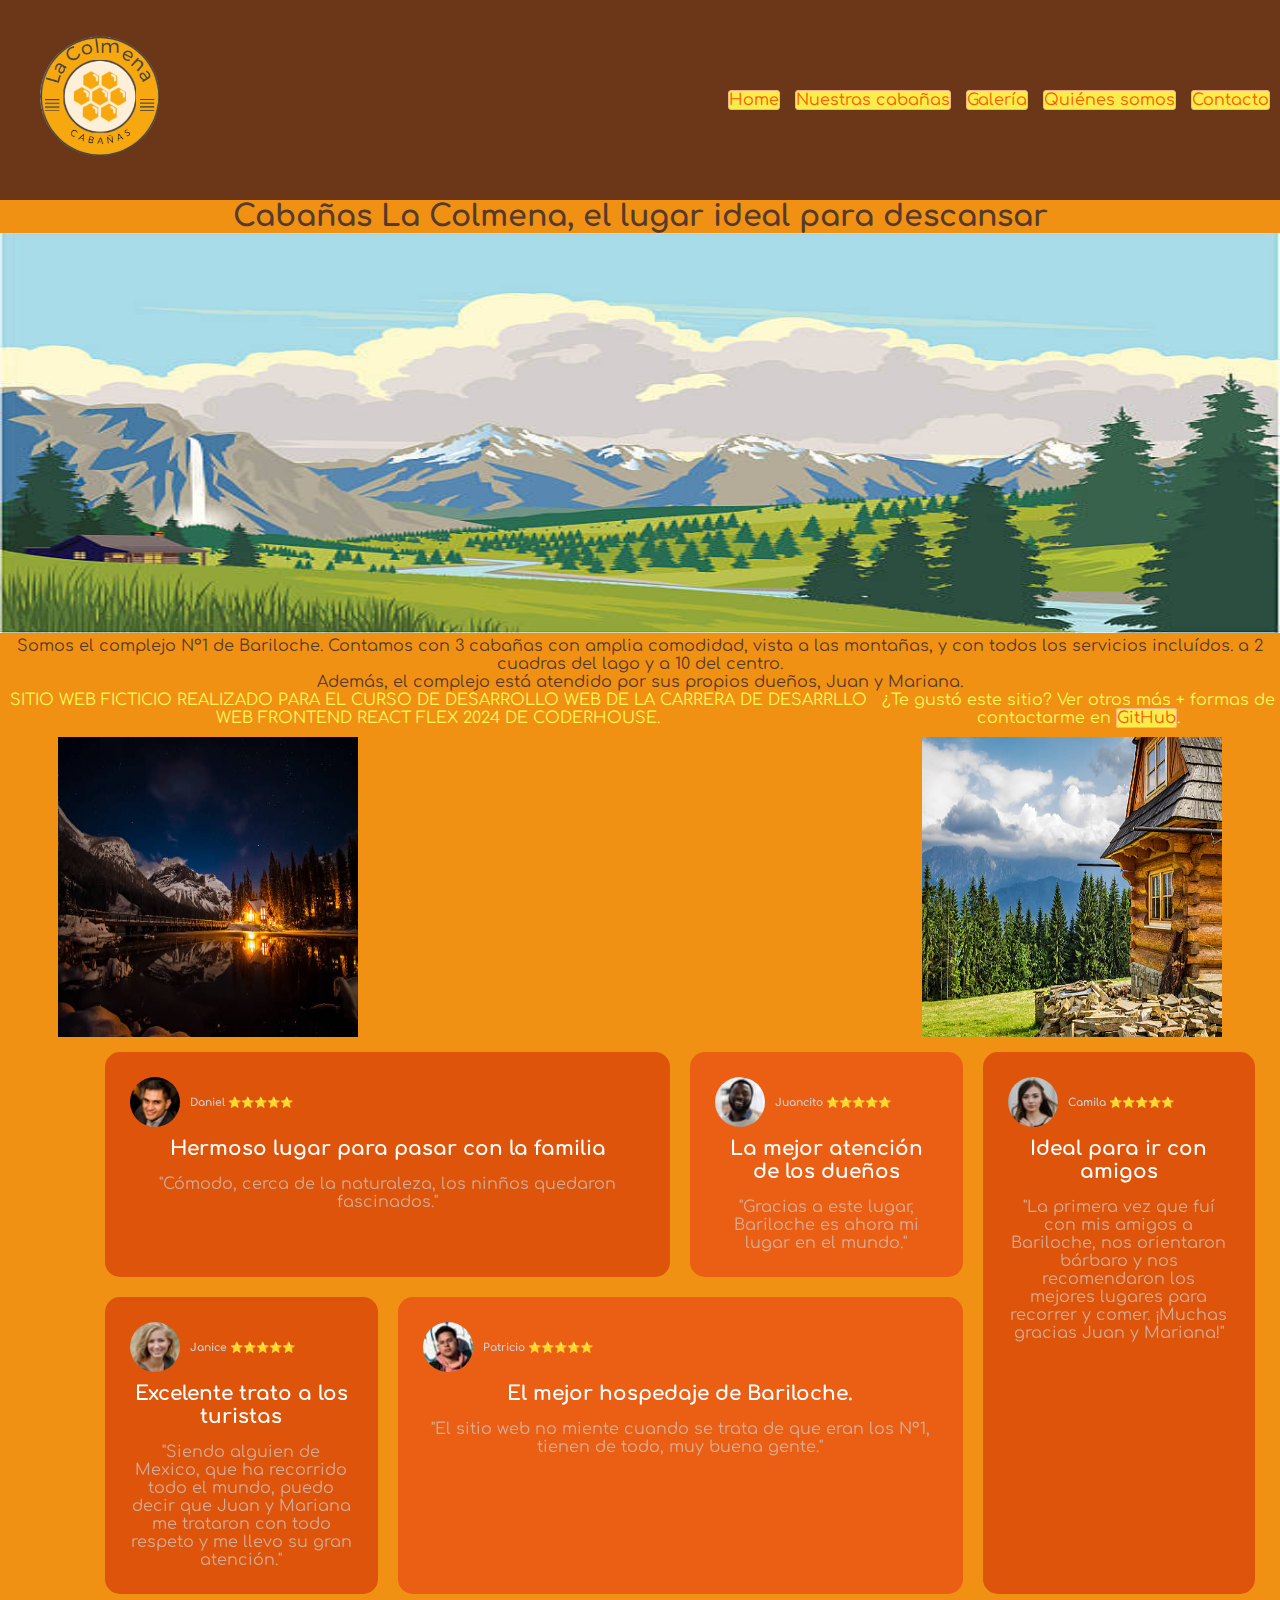
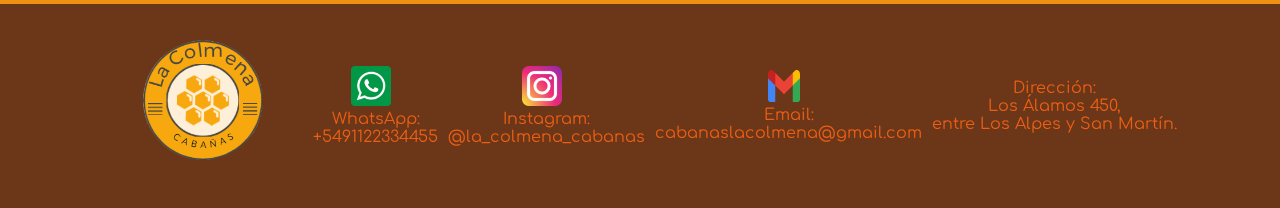
==== index.html @ abb3dd66 "Preentregable 2" ====
<!DOCTYPE html>
<html lang="es">
<head>
  <meta charset="UTF-8">
  <meta name="viewport" content="width=device-width, initial-scale=1.0">
  <title>Cabañas La Colmena-Home</title>
  <link href="https://cdn.jsdelivr.net/npm/bootstrap@5.2.3/dist/css/bootstrap.min.css" rel="stylesheet" integrity="sha384-rbsA2VBKQhggwzxH7pPCaAqO46MgnOM80zW1RWuH61DGLwZJEdK2Kadq2F9CUG65" crossorigin="anonymous">
  <link rel="stylesheet" href="./assets/css/style.css">
  <link rel="shortcut icon" href="./assets/images/favicon.ico" type="image/x-icon">
</head>
<!-- Home-sitio principal -->
<body>
  <header>
    <img src="./assets/images/logo.png" alt="logo" class="logo">
    <nav>
      <a href="./index.html">Home</a>
      <a href="./pages/nuestras_cabanas.html">Nuestras cabañas</a>
      <a href="./pages/galeria.html">Galería</a>
      <a href="./pages/quienes_somos.html">Quiénes somos</a>
      <a href="./pages/contacto.html">Contacto</a>
    </nav>
  </header>
  <main>
    <div>
      <h1>Cabañas La Colmena, el lugar ideal para descansar</h1>
      <img src="./assets/images/cabana-dibujo.jpg" alt="dibujo-de-una-cabaña" class="imagen-central">
    </div>
    <div>
      <p>Somos el complejo N°1 de Bariloche. Contamos con 3 cabañas con amplia comodidad, vista a las montañas, y con todos los servicios incluídos. a 2 cuadras del lago y a 10 del centro.</p>
      <p>Además, el complejo está atendido por sus propios dueños, Juan y Mariana.</p>
    </div>
    <div class="advertencia">
      <p>SITIO WEB FICTICIO REALIZADO PARA EL CURSO DE DESARROLLO WEB DE LA CARRERA DE DESARRLLO WEB FRONTEND REACT FLEX 2024 DE CODERHOUSE.</p>
      <p>¿Te gustó este sitio? Ver otros más + formas de contactarme en <a href="https://github.com/caropenaIt" target="_blank">GitHub</a>.</p>
    </div>
    <div class="img-video-img">
      <img src="./assets/images/cabana-home.jpg" alt="cabaña" class="img-home">
      <iframe width="300" height="300" src="https://www.youtube.com/embed/1YGN6jk6wCU?si=64ibLkBSdq6r_-6C" title="YouTube video player" frameborder="0" allow="accelerometer; autoplay; clipboard-write; encrypted-media; gyroscope; picture-in-picture; web-share" allowfullscreen></iframe>
      <img src="./assets/images/cabana-home2.jpg" alt="cabaña2" class="img-home">
    </div>
    <section class="caja-grande">
        <div class="daniel-box">
            <div class="head">
            <img src="./assets/images/image-daniel.jpg"  class="rate-img" alt="Daniel">
            <article class="nombres">
              <h6>Daniel ⭐⭐⭐⭐⭐</h6>
            </article>
            </div>
            <div class="blanquita">
              <p>Hermoso lugar para pasar con la familia</p>
            </div>
            <div class="no-negrita">
              <p class="opinion">"Cómodo, cerca de la naturaleza, los ninños quedaron fascinados."</p>
            </div>
        </div>
        <div class="juancito-box">
            <div class="head">
            <img src="./assets/images/image-jonathan.jpg"  class="rate-img" alt="Juancito">
            <div class="nombres">
              <h6>Juancito ⭐⭐⭐⭐⭐</h6>
            </div>
            </div>
          <div class="blanquita">
            <p>La mejor atención de los dueños</p>
          </div>
          <div class="no-negrita">
            <p class="opinion">"Gracias a este lugar, Bariloche es ahora mi lugar en el mundo."</p>
          </div>
        </div>
        <div class="janice-box">
          <div class="head">
          <img src="./assets/images/image-jeanette.jpg"  class="rate-img" alt="Janice">
            <div class="nombres">
              <h6>Janice ⭐⭐⭐⭐⭐</h6>
            </div>
          </div>
            <div class="negrita">
              <p>Excelente trato a los turistas</p>
            </div>
            <div class="no-negrita">
              <p class="opinion">"Siendo alguien de Mexico, que ha recorrido todo el mundo, puedo decir que Juan y Mariana me trataron con todo respeto y me llevo su gran atención."</p>
            </div>
        </div>
        <div class="patricio-box">
            <div class="head">
            <img src="./assets/images/image-patrick.jpg"  class="rate-img" alt="Patricio">
              <div class="nombres">
                <h6>Patricio ⭐⭐⭐⭐⭐</h6>
              </div>
            </div>
              <div class="blanquita">
                <p>El mejor hospedaje de Bariloche.</p>
              </div>
              <div class="no-negrita">
                <p class="opinion">"El sitio web no miente cuando se trata de que eran los N°1, tienen de todo, muy buena gente."</p>
              </div>
        </div>
        <div class="camila-box">
          <div class="head">
          <img src="./assets/images/image-kira.jpg" class="rate-img" alt="Camila">
          <div class="nombres">
            <h6>Camila ⭐⭐⭐⭐⭐</h6>
          </div>
          </div>
          <div class="negrita">
            <p>Ideal para ir con amigos</p>
          </div>
          <div class="no-negrita">
            <p class="opinion">"La primera vez que fuí con mis amigos a Bariloche, nos orientaron bárbaro y nos recomendaron los mejores lugares para recorrer y comer. ¡Muchas gracias Juan y Mariana!"</p>
          </div>
        </div>
        </section>
  </main>
  <footer>
    <div>
      <img src="./assets/images/logo.png" alt="logo" class="logo">
    </div>
  <div class="redes">
    <div>
      <img src="./assets/images/whatsapp.png" alt="WhatsApp" class="media">
      <p>WhatsApp:<br>+5491122334455</p>
    </div>
    <div>
      <img src="./assets/images/instagram.png" alt="Instagram" class="media">
      <p>Instagram:<br>@la_colmena_cabanas</p>
    </div>
    <div>
      <img src="./assets/images/Gmail_icon_(2020).svg.png" alt="Gmail">
      <p>Email:<br>cabanaslacolmena@gmail.com</p>
    </div>
    <div>
      <p>Dirección:<br>Los Álamos 450,<br>entre Los Alpes y San Martín.</p>
    </div>
  </div>
  </footer>
</body>
<script src="https://cdn.jsdelivr.net/npm/bootstrap@5.2.3/dist/js/bootstrap.bundle.min.js" integrity="sha384-kenU1KFdBIe4zVF0s0G1M5b4hcpxyD9F7jL+jjXkk+Q2h455rYXK/7HAuoJl+0I4" crossorigin="anonymous"></script>
</html>
---- assets/css/style.css ----
/* arreglos muy generales */
@import url('https://fonts.googleapis.com/css2?family=Comfortaa:wght@300..700&display=swap');
*{
  padding: 0;
  margin: 0;
  box-sizing: border-box;
  font-family: "Comfortaa", sans-serif;
}
h1{
  font-size: 30px;
}
body{
  background-color: rgb(241, 145, 19);
  color: rgb(87, 58, 46);
  text-align: center;
}
a{
  color: rgb(255, 89, 0);
  text-decoration: none;
  background-color: rgb(248, 237, 77);
  border-radius: 3px;
  border: solid 1px rgb(247, 177, 140);
}
a:hover{
background-color: rgb(255, 250, 178);
color: rgb(255, 89, 0);
}
header{
  background-color: rgb(108, 54, 25);
  display: flex;
  align-items: center;
  justify-content: space-between;
}

header > nav{
  display: flex;
  align-items: center;
  justify-content: center;
  gap: 15px;
  padding: 10px;
}

/* arreglos generales */
.logo{
  height: 200px;
  width: 200px;
}
.imagen-central{
  width: 100%;
  height: 400px;
}

/* footer */
footer{
  background-color: rgb(108, 54, 25);
  color: rgb(235, 95, 20);
  display: flex;
  justify-content: center;
  align-items: center;
  margin-top: 10px;
}
.redes{
  display: flex;
  justify-content: center;
  align-items: center;
}
.redes p{
  margin-left: 10px;
}
.media{
  width: 40px;
  height: 40px;
}
/* HOME */
.advertencia{
  color: rgb(248, 248, 92);
  display: flex;
}
.img-home{
  width: 300px;
  height: 300px;
}
.caja-grande{
  display: grid;
  max-width: 1150px;
  grid-template-columns: repeat(4, 1fr);
  grid-template-rows: repeat(2, min-content);
  grid-gap: 20px;
  margin-left: 105px;
  margin-top: 15px;
}
.head{
  display: flex;
  align-items: center;
  flex-direction: row;
  gap: 10px;
  margin-bottom: 10px;
}

.rate-img{
  border-radius: 100%;
  width: 50px;
  display: flex;
}
.negrita,.blanquita{
  font-weight: bold;
  font-size: 20px;
  color: hsl(0, 0%, 100%);
}

.no-negrita{
  color:  hsl(0, 0%, 81%);
  margin-top: 15px;
}
.nombres{
  color:  hsl(0, 0%, 81%);
  display: flex;
  flex-direction: column;
}

.opinion{
  color: hsla(0, 0%, 81%, 0.7);
}
.daniel-box{
  grid-column: 1/3;
  background-color:  rgb(221, 84, 10);
  border-radius: 15px;
  padding: 25px;
}

.juancito-box{
  grid-column: 3/4;
  background-color:  rgb(235, 95, 20);
  border-radius: 15px;
  padding: 25px;
}
.camila-box{
  grid-row: -1/1;
  grid-column: 4/5;
  background-color:  rgb(221, 84, 10);
  border-radius: 15px;
  padding: 25px;
}
.janice-box{
  grid-row: 2/3;
  grid-column: 1/2;
  background-color:  rgb(221, 84, 10);
  border-radius: 15px;
  padding: 25px;
}
.patricio-box{
  grid-row: 2/3;
  grid-column: 2/4;
  background-color:  rgb(235, 95, 20);
  border-radius: 15px;
  padding: 25px;
}
.img-video-img{
  display: flex;
  justify-content: space-around;
  margin-top: 10px;
  gap: 15px;
}
/* CONTACTO */
form{
  background-color:  rgb(235, 95, 20);
  color: rgb(108, 54, 25);
  display: flex;
  flex-direction: column;
  align-items: center;
  padding: 15px;
}
.radio{
  display: flex;
  gap: 10px;
}
.submit{
  background-color: rgb(87, 58, 46);
  width: 110px;
  border-radius: 10px;
  font-weight: bold;
  color: whitesmoke;
}
.submit:hover{
  background-color: rgb(148, 82, 54);
  border: none;
  color: rgb(207, 204, 204);
}
.mapa{
  width: 600px;
  height: 500px;
}
/* GALERIA */

.carousel-inner, .carousel-item > .img-galeria{
  height: 500px;
  width: 100%;
}
/* NUESTRAS CABAÑAS */
.cabanas-box{
  display: flex;
  align-items: center;
  justify-content: center;
  margin-top: 15px;
}
li{
  margin: 10px;
  list-style-type: "🏠";
  list-style-position: inside;
}
.card{
  width: 1000px;
  height: 570px;
  display: flex;
  justify-content: center;
  align-items: center;
  background-color: rgb(221, 84, 10);
  color: rgb(215, 232, 247);
}
.card-img{
  display: flex;
  justify-content: center;
  gap: 20px;
  margin-top: 15px;
}
.img-galeria1{
  width: 300px;
  height: 300px;
}
/* QUIENES SOMOS */
.img-qs{
  display: flex;
  justify-content: center;
  align-items: center;
  gap: 60px;
  margin-top: 10px;
}
.img-galeria{
  width: 300px;
  height: 300px;
}
.p-modified{
  font-weight: bolder;
}
.p-modified::before{
  content: "";
  width: 100%;
  height: 4px;
  background-color: rgb(248, 176, 43);
  display: block;
  margin-top: 10px;
}
/* MEDIA QUERIES-RESPONSIVE */
@media (min-width: 400px) and (max-width: 600px){
  /* HOME */
  h1{
    font-size: 25px;
  }
  p{
    font-size: 12px;
  }
  nav{
    display: flex;
    flex-wrap: wrap;
    font-size: 12px;
  }
.logo{
  width: 150px;
  height: 150px;
}
.advertencia{
  font-size: 12px;
}
  .caja-grande{
    display: flex;
    flex-direction: column;
    width: 340px;
    justify-content: center;
    align-items: center;
    margin: 0;
    margin-top: 10px;
  }
  .img-video-img{
    flex-direction: column;
    gap: 10px;
    justify-content: center;
    align-items: center;
  }
  .img-home{
    width: 300px;
    height: 300px;
  }
  footer{
    font-size: 11px;
  }

  .media{
    margin-top: 5px;
  }
  .redes{
    flex-wrap: wrap;
  }
  /* CONTACTO */
  .mapa{
    max-width: 350px;
    height: 250px;
  }
  /* QUIENES SOMOS */
  .img-qs{
    gap: 10px;
  }
  .img-galeria{
    width: 165px;
    height: 170px;
  }
  /* NUESTRAS CABAÑAS */
  .img-galeria1{
    width: 115px;
    height: 170px;
  }
}

@media (min-width: 601px) and (max-width: 800px){
/* HOME */
nav{
  display: flex;
  flex-wrap: wrap;
  font-size: 16px;
}
.logo{
width: 180px;
height: 180px;
}

.caja-grande{
  display: flex;
  flex-wrap: wrap;
  width: 450px;
  justify-content: center;
  align-items: center;
}
.img-video-img{
  flex-direction: column;
  gap: 15px;
  justify-content: center;
  align-items: center;
}
footer{
  font-size: 14px;
}

.media{
  margin-top: 5px;
}
.redes{
  flex-wrap: wrap;
}
/* CONTACTO */
.mapa{
  width: 550px;
  height: 300px;
}
  /* NUESTRAS CABAÑAS */
  .img-galeria1{
    width: 180px;
    height: 200px;
  }
  /* QUIENES SOMOS */
  .img-galeria{
    width: 250px;
    height: 250px;
  }
}


@media (min-width: 801px) and (max-width: 1045px){
/* HOME */
.logo{
  width: 160px;
  height: 160px;
}
.img-video-img{
  flex-direction: column;
  gap: 15px;
  justify-content: center;
  align-items: center;
}

.caja-grande{
  display: flex;
  flex-direction: column;
  width: 650px;
  justify-content: center;
}
footer{
  font-size: 14px;
}

.media{
  margin-top: 5px;
}
 /* NUESTRAS CABAÑAS */
.img-galeria1{
  width: 245px;
  height: 250px;
}
}
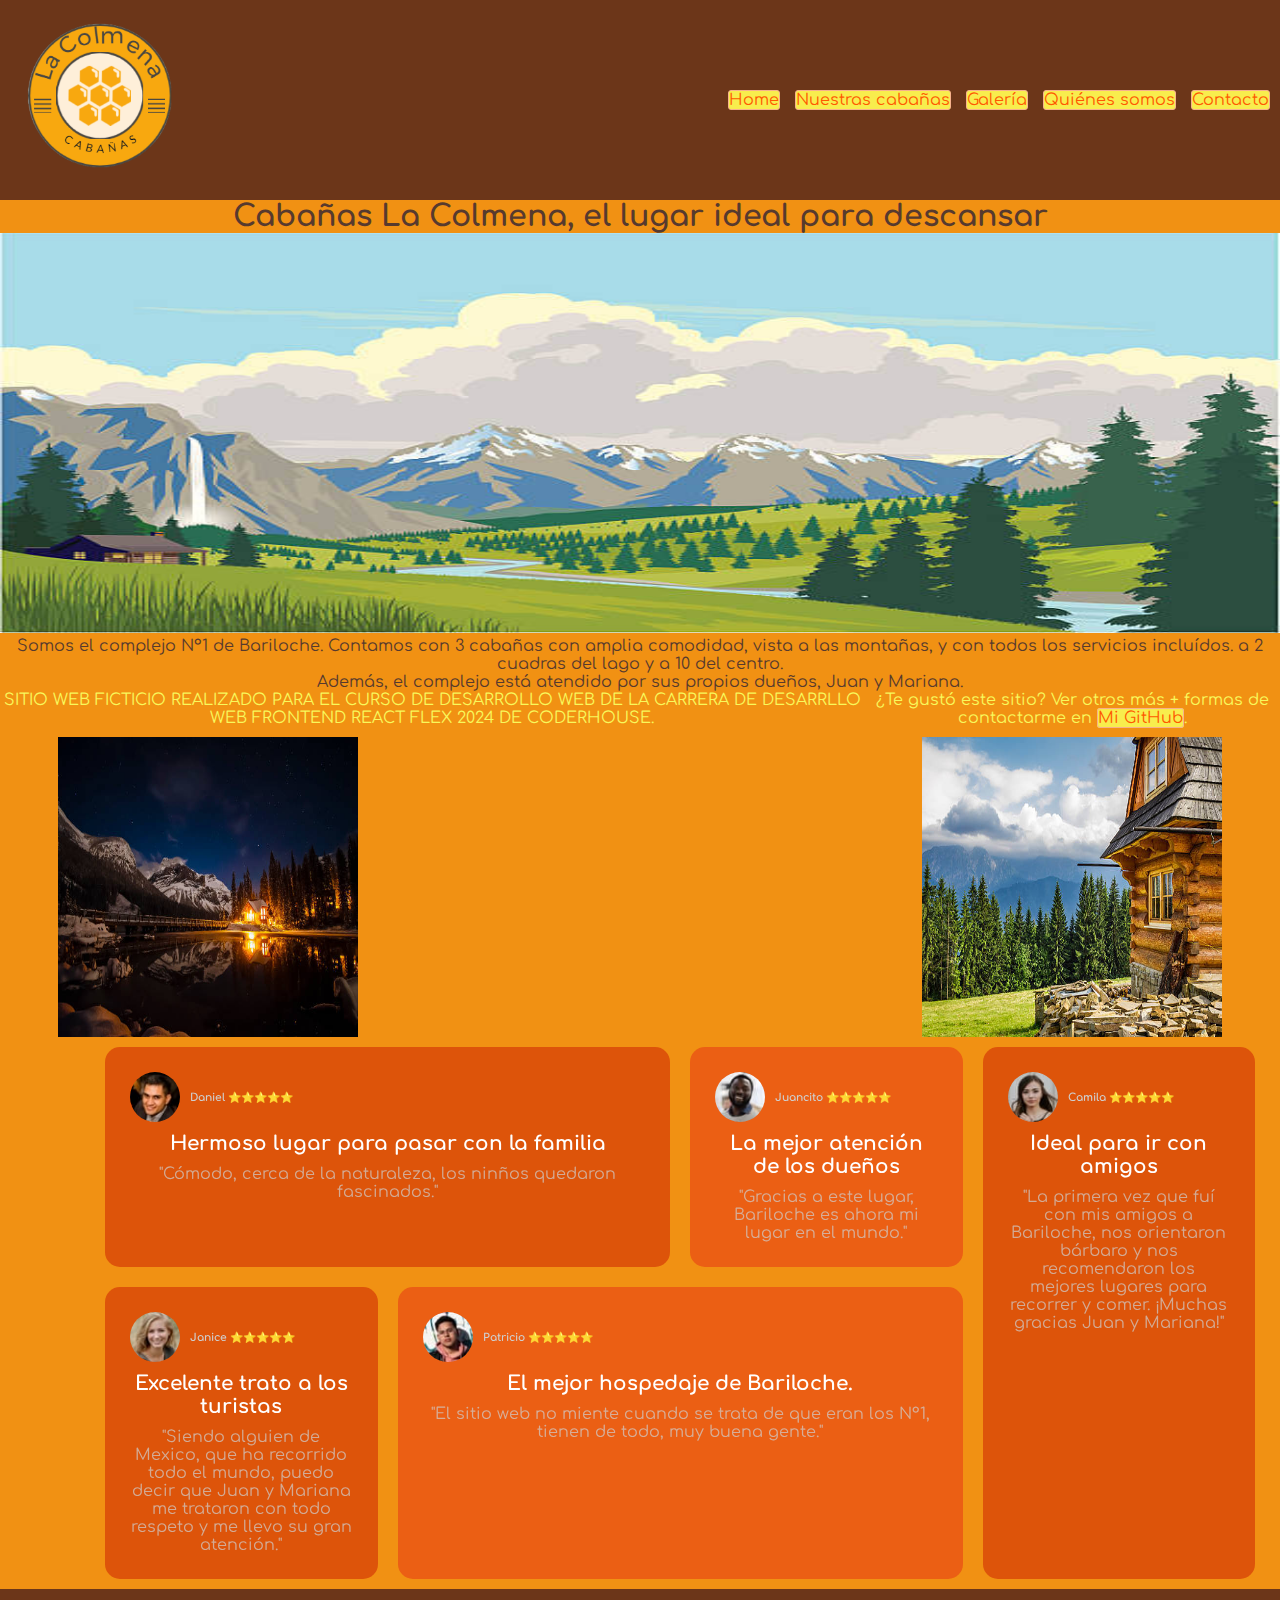
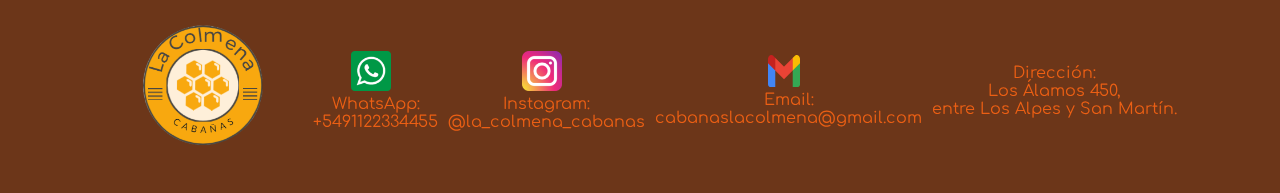
==== commit 787518ba: "entrega final" ====
--- a/index.html
+++ b/index.html
@@ -7,6 +7,8 @@
   <link href="https://cdn.jsdelivr.net/npm/bootstrap@5.2.3/dist/css/bootstrap.min.css" rel="stylesheet" integrity="sha384-rbsA2VBKQhggwzxH7pPCaAqO46MgnOM80zW1RWuH61DGLwZJEdK2Kadq2F9CUG65" crossorigin="anonymous">
   <link rel="stylesheet" href="./assets/css/style.css">
   <link rel="shortcut icon" href="./assets/images/favicon.ico" type="image/x-icon">
+  <meta name="keywords" content="cabañas, home, Bariloche, montañas, naturaleza">
+  <meta name="description" content="Página principal de Cabañas La Colmena. El mejor complejo del país en Bariloche, Argentina. Atendido por sus propios dueños.">
 </head>
 <!-- Home-sitio principal -->
 <body>
@@ -31,7 +33,7 @@
     </div>
     <div class="advertencia">
       <p>SITIO WEB FICTICIO REALIZADO PARA EL CURSO DE DESARROLLO WEB DE LA CARRERA DE DESARRLLO WEB FRONTEND REACT FLEX 2024 DE CODERHOUSE.</p>
-      <p>¿Te gustó este sitio? Ver otros más + formas de contactarme en <a href="https://github.com/caropenaIt" target="_blank">GitHub</a>.</p>
+      <p>¿Te gustó este sitio? Ver otros más + formas de contactarme en <a href="https://github.com/caropenaIt" target="_blank">Mi GitHub</a>.</p>
     </div>
     <div class="img-video-img">
       <img src="./assets/images/cabana-home.jpg" alt="cabaña" class="img-home">
--- a/assets/css/style.css
+++ b/assets/css/style.css
@@ -1,38 +1,42 @@
+@charset "UTF-8";
 /* arreglos muy generales */
-@import url('https://fonts.googleapis.com/css2?family=Comfortaa:wght@300..700&display=swap');
-*{
+@import url("https://fonts.googleapis.com/css2?family=Comfortaa:wght@300..700&display=swap");
+* {
   padding: 0;
   margin: 0;
   box-sizing: border-box;
   font-family: "Comfortaa", sans-serif;
 }
-h1{
+
+h1 {
   font-size: 30px;
 }
-body{
+
+body {
   background-color: rgb(241, 145, 19);
   color: rgb(87, 58, 46);
   text-align: center;
 }
-a{
+
+a {
   color: rgb(255, 89, 0);
   text-decoration: none;
   background-color: rgb(248, 237, 77);
   border-radius: 3px;
   border: solid 1px rgb(247, 177, 140);
 }
-a:hover{
-background-color: rgb(255, 250, 178);
-color: rgb(255, 89, 0);
-}
-header{
+a:hover {
+  background-color: rgb(255, 250, 178);
+  color: rgb(255, 89, 0);
+}
+
+header {
   background-color: rgb(108, 54, 25);
   display: flex;
   align-items: center;
   justify-content: space-between;
 }
-
-header > nav{
+header > nav {
   display: flex;
   align-items: center;
   justify-content: center;
@@ -41,17 +45,22 @@
 }
 
 /* arreglos generales */
-.logo{
+.logo {
   height: 200px;
   width: 200px;
 }
-.imagen-central{
+
+.logo:hover {
+  transform: scale(1.2);
+}
+
+.imagen-central {
   width: 100%;
   height: 400px;
 }
 
 /* footer */
-footer{
+footer {
   background-color: rgb(108, 54, 25);
   color: rgb(235, 95, 20);
   display: flex;
@@ -59,156 +68,216 @@
   align-items: center;
   margin-top: 10px;
 }
-.redes{
-  display: flex;
-  justify-content: center;
-  align-items: center;
-}
-.redes p{
+
+.redes {
+  display: flex;
+  justify-content: center;
+  align-items: center;
+}
+.redes p {
   margin-left: 10px;
 }
-.media{
+.redes .media {
   width: 40px;
   height: 40px;
 }
+
 /* HOME */
-.advertencia{
+@keyframes advertencia {
+  15% {
+    background-color: rgb(241, 145, 19);
+  }
+  25% {
+    background-color: rgb(236, 69, 69);
+  }
+  50% {
+    background-color: rgb(235, 95, 20);
+  }
+  75% {
+    background-color: rgb(221, 84, 10);
+  }
+  95% {
+    background-color: rgb(241, 22, 22);
+  }
+  100% {
+    background-color: rgb(241, 145, 19);
+  }
+}
+.advertencia {
   color: rgb(248, 248, 92);
   display: flex;
-}
-.img-home{
+  animation-name: advertencia;
+  animation-duration: 10s;
+  animation-delay: 2s;
+  animation-timing-function: ease-in;
+  animation-iteration-count: infinite;
+}
+
+.img-home {
   width: 300px;
   height: 300px;
 }
-.caja-grande{
+
+.caja-grande {
   display: grid;
   max-width: 1150px;
   grid-template-columns: repeat(4, 1fr);
   grid-template-rows: repeat(2, min-content);
   grid-gap: 20px;
   margin-left: 105px;
-  margin-top: 15px;
-}
-.head{
+  margin-top: 10px;
+}
+.caja-grande .head {
   display: flex;
   align-items: center;
   flex-direction: row;
   gap: 10px;
   margin-bottom: 10px;
 }
-
-.rate-img{
+.caja-grande .rate-img {
   border-radius: 100%;
   width: 50px;
   display: flex;
 }
-.negrita,.blanquita{
+.caja-grande .rate-img:hover {
+  scale: 1.3;
+}
+.caja-grande .negrita, .caja-grande .blanquita {
   font-weight: bold;
   font-size: 20px;
   color: hsl(0, 0%, 100%);
 }
-
-.no-negrita{
-  color:  hsl(0, 0%, 81%);
-  margin-top: 15px;
-}
-.nombres{
-  color:  hsl(0, 0%, 81%);
+.caja-grande .no-negrita {
+  color: hsl(0, 0%, 81%);
+  margin-top: 10px;
+}
+.caja-grande .nombres {
+  color: hsl(0, 0%, 81%);
   display: flex;
   flex-direction: column;
 }
-
-.opinion{
+.caja-grande .opinion {
   color: hsla(0, 0%, 81%, 0.7);
 }
-.daniel-box{
+.caja-grande .daniel-box {
   grid-column: 1/3;
-  background-color:  rgb(221, 84, 10);
+  background-color: rgb(221, 84, 10);
   border-radius: 15px;
   padding: 25px;
 }
-
-.juancito-box{
+.caja-grande .juancito-box {
   grid-column: 3/4;
-  background-color:  rgb(235, 95, 20);
+  background-color: rgb(235, 95, 20);
   border-radius: 15px;
   padding: 25px;
 }
-.camila-box{
+.caja-grande .camila-box {
   grid-row: -1/1;
   grid-column: 4/5;
-  background-color:  rgb(221, 84, 10);
+  background-color: rgb(221, 84, 10);
   border-radius: 15px;
   padding: 25px;
 }
-.janice-box{
+.caja-grande .janice-box {
   grid-row: 2/3;
   grid-column: 1/2;
-  background-color:  rgb(221, 84, 10);
+  background-color: rgb(221, 84, 10);
   border-radius: 15px;
   padding: 25px;
 }
-.patricio-box{
+.caja-grande .patricio-box {
   grid-row: 2/3;
   grid-column: 2/4;
-  background-color:  rgb(235, 95, 20);
+  background-color: rgb(235, 95, 20);
   border-radius: 15px;
   padding: 25px;
 }
-.img-video-img{
+
+.img-video-img {
   display: flex;
   justify-content: space-around;
   margin-top: 10px;
   gap: 15px;
 }
+
 /* CONTACTO */
-form{
-  background-color:  rgb(235, 95, 20);
+@keyframes flash {
+  0% {
+    background-color: rgb(236, 69, 69);
+  }
+  25% {
+    background-color: rgb(241, 22, 22);
+  }
+  50% {
+    background-color: red;
+  }
+  75% {
+    background-color: rgb(241, 22, 22);
+  }
+  100% {
+    background-color: rgb(236, 69, 69);
+  }
+}
+.required-area {
+  color: hsl(0, 0%, 81%);
+  animation-name: flash;
+  animation-iteration-count: infinite;
+  animation-timing-function: ease-in;
+  animation-duration: 3s;
+  animation-delay: 5s;
+}
+
+form {
+  background-color: rgb(235, 95, 20);
   color: rgb(108, 54, 25);
   display: flex;
   flex-direction: column;
   align-items: center;
   padding: 15px;
 }
-.radio{
+form .radio {
   display: flex;
   gap: 10px;
 }
-.submit{
+form .submit {
   background-color: rgb(87, 58, 46);
   width: 110px;
   border-radius: 10px;
   font-weight: bold;
   color: whitesmoke;
 }
-.submit:hover{
+form .submit:hover {
   background-color: rgb(148, 82, 54);
   border: none;
   color: rgb(207, 204, 204);
 }
-.mapa{
+
+.mapa {
   width: 600px;
   height: 500px;
 }
+
 /* GALERIA */
-
-.carousel-inner, .carousel-item > .img-galeria{
+.carousel-inner, .carousel-item > .img-galeria {
   height: 500px;
   width: 100%;
 }
+
 /* NUESTRAS CABAÑAS */
-.cabanas-box{
-  display: flex;
-  align-items: center;
-  justify-content: center;
-  margin-top: 15px;
-}
-li{
+.cabanas-box {
+  display: flex;
+  align-items: center;
+  justify-content: center;
+  margin-top: 10px;
+}
+
+li {
   margin: 10px;
   list-style-type: "🏠";
   list-style-position: inside;
 }
-.card{
+
+.card {
   width: 1000px;
   height: 570px;
   display: flex;
@@ -217,32 +286,41 @@
   background-color: rgb(221, 84, 10);
   color: rgb(215, 232, 247);
 }
-.card-img{
+
+.card-img {
   display: flex;
   justify-content: center;
   gap: 20px;
-  margin-top: 15px;
-}
-.img-galeria1{
+  margin-top: 10px;
+}
+
+.img-galeria1 {
   width: 300px;
   height: 300px;
 }
+
 /* QUIENES SOMOS */
-.img-qs{
+.img-qs {
   display: flex;
   justify-content: center;
   align-items: center;
   gap: 60px;
-  margin-top: 10px;
-}
-.img-galeria{
+  background-image: linear-gradient(to top, rgb(235, 95, 20), rgb(197, 70, 1));
+  padding: 15px;
+}
+
+.img-galeria {
   width: 300px;
   height: 300px;
 }
-.p-modified{
+.img-galeria:hover {
+  transform: rotate(20deg);
+}
+
+.p-modified {
   font-weight: bolder;
 }
-.p-modified::before{
+.p-modified::before {
   content: "";
   width: 100%;
   height: 4px;
@@ -250,28 +328,29 @@
   display: block;
   margin-top: 10px;
 }
+
 /* MEDIA QUERIES-RESPONSIVE */
-@media (min-width: 400px) and (max-width: 600px){
+@media (min-width: 400px) and (max-width: 600px) {
   /* HOME */
-  h1{
+  h1 {
     font-size: 25px;
   }
-  p{
+  p {
     font-size: 12px;
   }
-  nav{
+  nav {
     display: flex;
     flex-wrap: wrap;
     font-size: 12px;
   }
-.logo{
-  width: 150px;
-  height: 150px;
-}
-.advertencia{
-  font-size: 12px;
-}
-  .caja-grande{
+  .logo {
+    width: 150px;
+    height: 150px;
+  }
+  .advertencia {
+    font-size: 12px;
+  }
+  .caja-grande {
     display: flex;
     flex-direction: column;
     width: 340px;
@@ -280,128 +359,122 @@
     margin: 0;
     margin-top: 10px;
   }
-  .img-video-img{
+  .img-video-img {
     flex-direction: column;
     gap: 10px;
     justify-content: center;
     align-items: center;
   }
-  .img-home{
+  .img-home {
     width: 300px;
     height: 300px;
   }
-  footer{
+  footer {
     font-size: 11px;
   }
-
-  .media{
+  .media {
     margin-top: 5px;
   }
-  .redes{
+  .redes {
     flex-wrap: wrap;
   }
   /* CONTACTO */
-  .mapa{
+  .mapa {
     max-width: 350px;
     height: 250px;
   }
   /* QUIENES SOMOS */
-  .img-qs{
+  .img-qs {
     gap: 10px;
   }
-  .img-galeria{
+  .img-galeria {
     width: 165px;
     height: 170px;
   }
   /* NUESTRAS CABAÑAS */
-  .img-galeria1{
+  .img-galeria1 {
     width: 115px;
     height: 170px;
   }
 }
-
-@media (min-width: 601px) and (max-width: 800px){
-/* HOME */
-nav{
-  display: flex;
-  flex-wrap: wrap;
-  font-size: 16px;
-}
-.logo{
-width: 180px;
-height: 180px;
-}
-
-.caja-grande{
-  display: flex;
-  flex-wrap: wrap;
-  width: 450px;
-  justify-content: center;
-  align-items: center;
-}
-.img-video-img{
-  flex-direction: column;
-  gap: 15px;
-  justify-content: center;
-  align-items: center;
-}
-footer{
-  font-size: 14px;
-}
-
-.media{
-  margin-top: 5px;
-}
-.redes{
-  flex-wrap: wrap;
-}
-/* CONTACTO */
-.mapa{
-  width: 550px;
-  height: 300px;
-}
+@media (min-width: 601px) and (max-width: 800px) {
+  /* HOME */
+  nav {
+    display: flex;
+    flex-wrap: wrap;
+    font-size: 16px;
+  }
+  .logo {
+    width: 180px;
+    height: 180px;
+  }
+  .caja-grande {
+    display: flex;
+    flex-wrap: wrap;
+    width: 450px;
+    justify-content: center;
+    align-items: center;
+  }
+  .img-video-img {
+    flex-direction: column;
+    gap: 15px;
+    justify-content: center;
+    align-items: center;
+  }
+  footer {
+    font-size: 14px;
+  }
+  .media {
+    margin-top: 5px;
+  }
+  .redes {
+    flex-wrap: wrap;
+  }
+  /* CONTACTO */
+  .mapa {
+    width: 550px;
+    height: 300px;
+  }
   /* NUESTRAS CABAÑAS */
-  .img-galeria1{
+  .img-galeria1 {
     width: 180px;
     height: 200px;
   }
   /* QUIENES SOMOS */
-  .img-galeria{
+  .img-galeria {
     width: 250px;
     height: 250px;
   }
 }
-
-
-@media (min-width: 801px) and (max-width: 1045px){
-/* HOME */
-.logo{
-  width: 160px;
-  height: 160px;
-}
-.img-video-img{
-  flex-direction: column;
-  gap: 15px;
-  justify-content: center;
-  align-items: center;
-}
-
-.caja-grande{
-  display: flex;
-  flex-direction: column;
-  width: 650px;
-  justify-content: center;
-}
-footer{
-  font-size: 14px;
-}
-
-.media{
-  margin-top: 5px;
-}
- /* NUESTRAS CABAÑAS */
-.img-galeria1{
-  width: 245px;
-  height: 250px;
-}
-}+@media (min-width: 801px) and (max-width: 1045px) {
+  /* HOME */
+  .logo {
+    width: 160px;
+    height: 160px;
+  }
+  .img-video-img {
+    flex-direction: column;
+    gap: 15px;
+    justify-content: center;
+    align-items: center;
+  }
+  .caja-grande {
+    display: flex;
+    flex-direction: column;
+    width: 650px;
+    justify-content: center;
+  }
+  footer {
+    font-size: 14px;
+  }
+  .media {
+    margin-top: 5px;
+  }
+  /* NUESTRAS CABAÑAS */
+  .img-galeria1 {
+    width: 245px;
+    height: 250px;
+  }
+}
+
+/*# sourceMappingURL=style.css.map */
